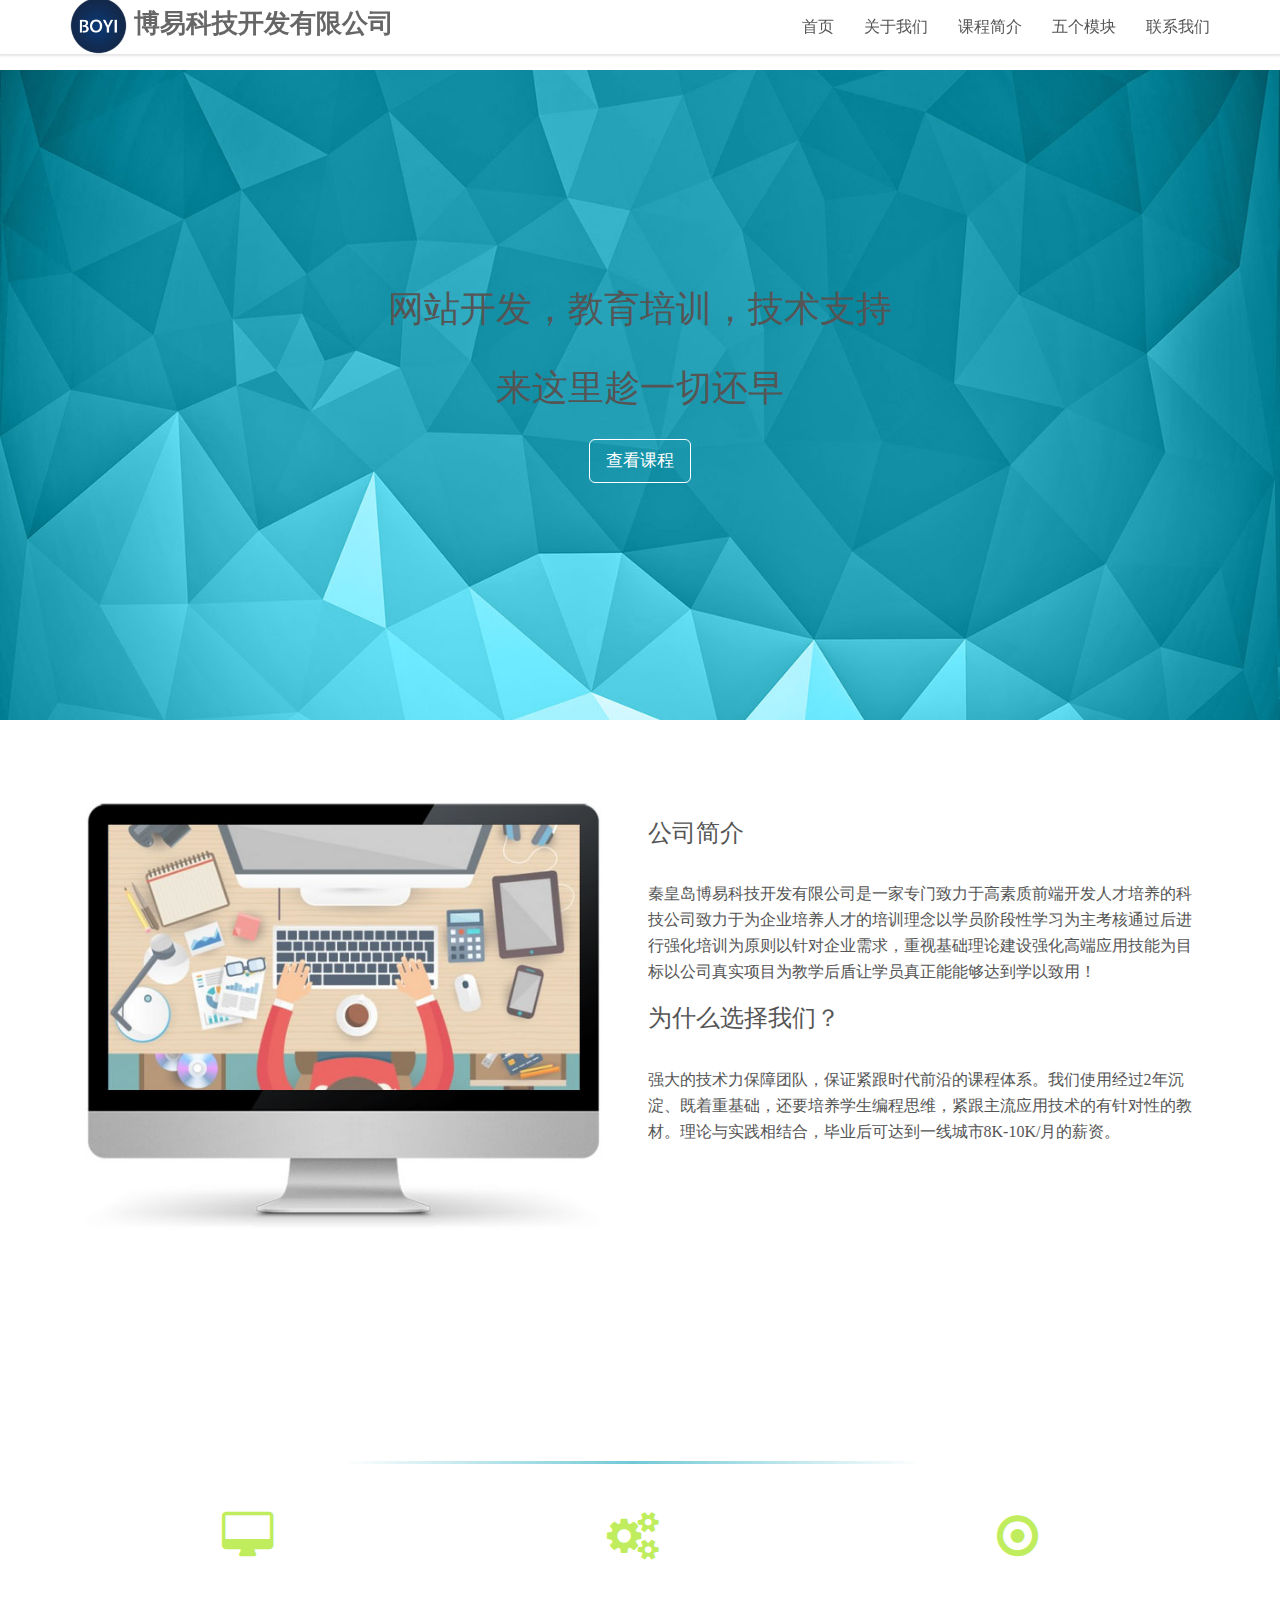
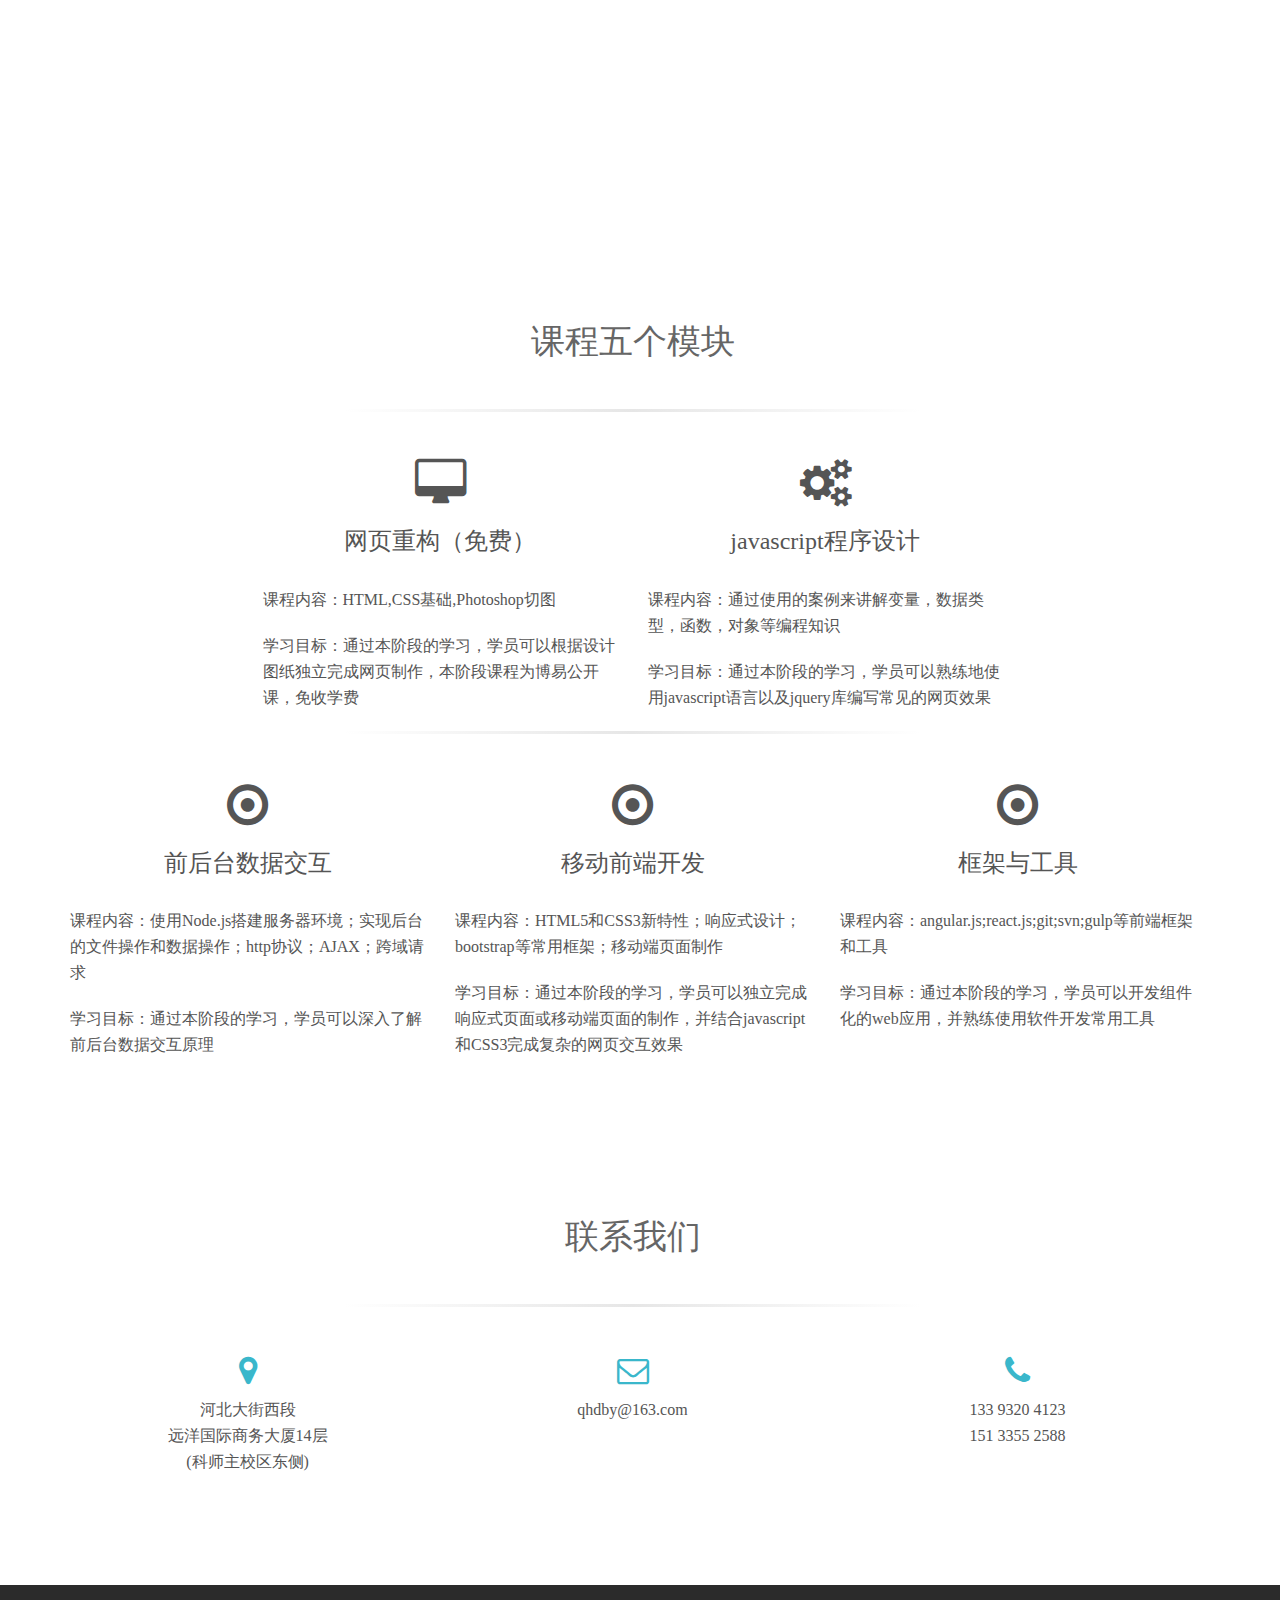
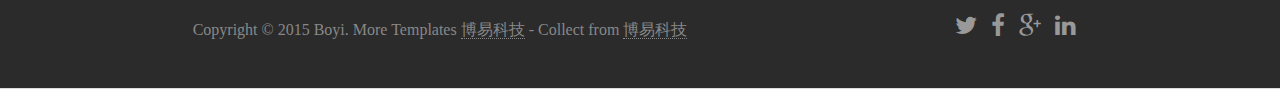
==== index.html @ 1a30766c "weixin" ====
<!DOCTYPE html>
<html lang="en">
<head>
<meta charset="utf-8">
<meta name="viewport" content="width=device-width, initial-scale=1.0">
<meta name="description" content="">
<meta name="author" content="">
<title>博易科技开发有限公司</title>

<!-- Bootstrap core CSS -->
<link href="assets/css/bootstrap.css" rel="stylesheet">

<!-- Custom CSS -->

<link href="assets/css/font-awesome.min.css" rel="stylesheet">
<link href="assets/css/animate-custom.css" rel="stylesheet">
<link href='http://fonts.useso.com/css?family=Lato:300,400,700,300italic,400italic' rel='stylesheet' type='text/css'>
<link href='http://fonts.useso.com/css?family=Raleway:400,300,700' rel='stylesheet' type='text/css'>
<link href="assets/css/main.css" rel="stylesheet">
<script src="assets/js/jquery.min.js"></script>
<script type="text/javascript" src="assets/js/modernizr.custom.js"></script>
<style>
  
@font-face {font-family: 'iconfont';
    src: url('assets/fonts/iconfont.eot'); /* IE9*/
    src: url('assets/fonts/iconfont.eot?#iefix') format('embedded-opentype'), /* IE6-IE8 */
    url('assets/fonts/iconfont.woff') format('woff'), /* chrome、firefox */
    url('assets/fonts/iconfont.ttf') format('truetype'), /* chrome、firefox、opera、Safari, Android, iOS 4.2+*/
    url('assets/fonts/iconfont.svg#iconfont') format('svg'); /* iOS 4.1- */
}

.iconfont{
    font-family:"iconfont" !important;
    font-size:100px;font-style:normal;
    -webkit-font-smoothing: antialiased;
    -webkit-text-stroke-width: 0.2px;
    -moz-osx-font-smoothing: grayscale;}
</style>

<!-- HTML5 Shim and Respond.js IE8 support of HTML5 elements and media queries -->
<!-- WARNING: Respond.js doesn't work if you view the page via file:// -->
<!--[if lt IE 9]>
        <script src="https://oss.maxcdn.com/libs/html5shiv/3.7.0/html5shiv.js"></script>
        <script src="https://oss.maxcdn.com/libs/respond.js/1.4.2/respond.min.js"></script>
    <![endif]-->

</head>

<body data-spy="scroll" data-offset="0" data-target="#navbar-main">
<div id="navbar-main"> 
  <!-- Fixed navbar -->
  <div class="navbar navbar-default navbar-fixed-top">
    <div class="container">
      <div class="navbar-header">
        <button type="button" class="navbar-toggle" data-toggle="collapse" data-target=".navbar-collapse"> <span class="icon-bar"></span> <span class="icon-bar"></span> <span class="icon-bar"></span> </button>
        <a class="navbar-brand" href="weixin://contacts/profile/kugounet">
          <!-- <i class="fa fa-location-arrow"></i> <-->
          <img src="assets/img/logo.png" alt="" style="width: 2.2em; display: inline-block;">
          博易科技开发有限公司</a> 
      </div>
      <div class="navbar-collapse collapse">
        <ul class="nav navbar-nav navbar-right">
          <li><a href="#home" class="smoothScroll">首页</a></li>
          <li> <a href="#about" class="smoothScroll"> 关于我们</a></li>
          <li> <a href="#services" class="smoothScroll"> 课程简介</a></li>
          <li> <a href="#portfolio" class="smoothScroll"> 五个模块</a></li>
          <!-- <li> <a href="#team" class="smoothScroll"> Team</a></li> -->
          <li> <a href="#contact" class="smoothScroll"> 联系我们</a></li>
        </ul>
      </div>
      <!--/.nav-collapse --> 
    </div>
  </div>
</div>

<!-- ==== HEADERWRAP ==== -->
<div id="headerwrap" name="home">
  <header class="clearfix">
    <h1>网站开发，教育培训，技术支持<br><br>
      <span>来这里趁一切还早</span></h1>
    
    <a href="#portfolio" class="smoothScroll btn btn-lg">查看课程</a> </header>
</div>
<!-- /headerwrap --> 

<!-- ==== ABOUT ==== -->
<div id="about" name="about">
  <div class="container">
    <div class="row white">
      <div class="col-md-6"> <img class="img-responsive" src="assets/img/about/about1.jpg" align=""> </div>
      <div class="col-md-6">
        <h3>公司简介</h3>
        <p>秦皇岛博易科技开发有限公司是一家专门致力于高素质前端开发人才培养的科技公司致力于为企业培养人才的培训理念以学员阶段性学习为主考核通过后进行强化培训为原则以针对企业需求，重视基础理论建设强化高端应用技能为目标以公司真实项目为教学后盾让学员真正能能够达到学以致用！</p>
        <h3>为什么选择我们？</h3>
        <p>强大的技术力保障团队，保证紧跟时代前沿的课程体系。我们使用经过2年沉淀、既着重基础，还要培养学生编程思维，紧跟主流应用技术的有针对性的教材。理论与实践相结合，毕业后可达到一线城市8K-10K/月的薪资。</p>
      </div>
    </div>
    <!-- row --> 
  </div>
</div>
<!-- container --> 

<!-- ==== SERVICES ==== -->
<div id="services" name="services">
  <div class="container">
    <div class="row">
      <h2 class="centered">课程简介</h2>
      <hr>
      <div class="col-lg-8 col-lg-offset-2">
      </div>
      <div class="col-lg-4 callout"> <i class="fa fa-desktop fa-3x"></i>
        <h3>第一阶段（免费）</h3>
        <br>
        <p>内容：网页制作课程</p>
        <p>目标：熟料掌握网页制作的基本技巧</p>
      </div>
      <div class="col-lg-4 callout"> <i class="fa fa-gears fa-3x"></i>
        <h3>第二阶段（提高）</h3>
        <br>
        <p>内容：前端开发综合课程</p>
        <p>目标：理论与实践相结合，毕业后可达到<br><br>一线城市8K-10K的薪资</p>
      </div>
      <div class="col-lg-4 callout"> <i class="fa fa-dot-circle-o fa-3x"></i>
        <h3>第三阶段（进阶）</h3>
        <br>
        <p>内容：项目实践课程</p>
        <p>目标：进入博易科技项目组参与实际项目，<br><br>毕业后可达到一线城市10K以上薪资
        </p>
      </div>
      <!-- <div class="col-lg-3 callout"> <i class="fa fa-shopping-cart  fa-3x"></i>
        <h3>eCommerce Consulting</h3>
        <p>Erat imperdiet dissentias ea usu, alia aliquid corrumpit ea qui. Eu vim oratio conclusionemque, vel at errem nominavi delicatissimi.</p>
      </div> -->
                
    </div>
    <!-- row --> 
  </div>
</div>
<!-- container --> 

<!-- ==== PORTFOLIO ==== -->
<div id="portfolio" name="portfolio">
  <div class="container">
    <div class="row">
      <h2 class="centered">课程五个模块</h2>

      <hr>
      <div class="container" >
        <div class="row" >
         
      
          <div class="col-lg-4  col-lg-offset-2 callout" style="text-align: center;"> <i class="fa fa-desktop fa-3x"></i>
            <h3>网页重构（免费）</h3>
            <br>
            <p style="text-align:left;">课程内容：HTML,CSS基础,Photoshop切图</p>
            <p style="text-align:left;">学习目标：通过本阶段的学习，学员可以根据设计图纸独立完成网页制作，本阶段课程为博易公开课，免收学费</p>
          </div>
          <div class="col-lg-4 callout " style="text-align: center;"> <i class="fa fa-gears fa-3x"></i>
            <h3>javascript程序设计</h3>
            <br>
            <p style="text-align:left;">课程内容：通过使用的案例来讲解变量，数据类型，函数，对象等编程知识</p>
            <p style="text-align:left;">学习目标：通过本阶段的学习，学员可以熟练地使用javascript语言以及jquery库编写常见的网页效果</p>
          </div>
          <hr>
          <div class="col-lg-4 callout " style="text-align: center;"> <i class="fa fa-dot-circle-o fa-3x"></i>
            <h3>前后台数据交互</h3>
            <br>
            <p style="text-align:left;">课程内容：使用Node.js搭建服务器环境；实现后台的文件操作和数据操作；http协议；AJAX；跨域请求</p>
            <p style="text-align:left;">学习目标：通过本阶段的学习，学员可以深入了解前后台数据交互原理</p>
          </div>
          <div class="col-lg-4 callout " style="text-align: center;"> <i class="fa fa-dot-circle-o fa-3x"></i>
            <h3>移动前端开发</h3>
            <br>
            <p style="text-align:left;">课程内容：HTML5和CSS3新特性；响应式设计；bootstrap等常用框架；移动端页面制作</p>
            <p style="text-align:left;">学习目标：通过本阶段的学习，学员可以独立完成响应式页面或移动端页面的制作，并结合javascript和CSS3完成复杂的网页交互效果</p>
          </div>
          <div class="col-lg-4 callout " style="text-align: center;"> <i class="fa fa-dot-circle-o fa-3x"></i>
            <h3>框架与工具</h3>
            <br>
            <p style="text-align:left;">课程内容：angular.js;react.js;git;svn;gulp等前端框架和工具</p>
            <p style="text-align:left;">学习目标：通过本阶段的学习，学员可以开发组件化的web应用，并熟练使用软件开发常用工具</p>
          </div>
        
                    
        </div>
        <!-- row --> 
      </div>
    </div>
    
    <!-- /row -->
    
    <!-- /row --> 
  </div>
</div>
<!-- /container --> 


</div>
<!-- container --> 

<!-- ==== CONTACT ==== -->
<div id="contact" name="contact">
  <div class="container">
    <div class="row">
      <h2 class="centered">联系我们</h2>
      <hr>
      <div class="col-md-4 centered"> <i class="fa fa-map-marker fa-2x"></i>
        <p>河北大街西段<br>
          远洋国际商务大厦14层<br>
          (科师主校区东侧)</p>
      </div>
      <div class="col-md-4"> <i class="fa fa-envelope-o fa-2x"></i>
        <p>qhdby@163.com</p>
      </div>
      <div class="col-md-4"> <i class="fa fa-phone fa-2x"></i>
        <p> 133 9320 4123 <br>
         151 3355 2588</p>
     </div>
    <!--  -->
    <!-- row --> 
    </div>
  </div>
</div>
<!-- container -->

<div id="footerwrap">
  <div class="container">
    <div class="row">
      <div class="col-md-8"> <span class="copyright">Copyright &copy; 2015 Boyi. More Templates <a href="#" target="_blank" title="模板之家">博易科技</a> - Collect from <a href="http://www.cssmoban.com/" title="网页模板" target="_blank">博易科技</a></span> </div>
      <div class="col-md-4">
        <ul class="list-inline social-buttons">
          <li><a href="#"><i class="fa fa-twitter"></i></a> </li>
          <li><a href="#"><i class="fa fa-facebook"></i></a> </li>
          <li><a href="#"><i class="fa fa-google-plus"></i></a> </li>
          <li><a href="#"><i class="fa fa-linkedin"></i></a> </li>
        </ul>
      </div>
    </div>
  </div>
</div>

<!-- Bootstrap core JavaScript
    ================================================== --> 
<!-- Placed at the end of the document so the pages load faster --> 

<script type="text/javascript" src="assets/js/bootstrap.min.js"></script> 
<script type="text/javascript" src="assets/js/retina.js"></script> 
<script type="text/javascript" src="assets/js/jquery.easing.1.3.js"></script> 
<script type="text/javascript" src="assets/js/smoothscroll.js"></script> 
<script type="text/javascript" src="assets/js/jquery-func.js"></script>
</body>
</html>
---- assets/css/main.css ----
html, button, input, select, textarea {
	color: #222;
}
body {
	font-size: 1em;
	line-height: 1.4;
	font-family: "微软雅黑";
}

/*
 * Remove text-shadow in selection highlight: h5bp.com/i
 * These selection rule sets have to be separate.
 * Customize the background color to match your design.
 */

::-moz-selection {
 background: #f2c2c9;
 color: #a4003a;
 text-shadow: none;
}
::selection {
	background: #16a085;
	color: #a4003a;
	text-shadow: none;
}
/*
 * A better looking default horizontal rule
 */

hr {
	display: block;
	height: 3px;
	border: 0;
	margin: 3em 0;
	padding: 0;
	background-image: -webkit-linear-gradient(left, #fff, #e6e6e6, #fff);
	background-image: -moz-linear-gradient(left, #fff, #e6e6e6, #fff);
	background-image: -ms-linear-gradient(left, #fff, #e6e6e6, #fff);
	background-image: -o-linear-gradient(left, #fff, #e6e6e6, #fff);
	width: 50%;
	left: 25%;
	position: relative;
	border: none;
}

img {
	vertical-align: middle;
}
/*
 * Allow only vertical resizing of textareas.
 */

textarea {
	resize: vertical;
}
/* ==========================================================================
   General styles
   ========================================================================== */

html, body {
	height: 100%;
}
body {
  	font-family: "Lato", Helvetica, Arial, sans-serif, "微软雅黑";
	font-weight: 300;
	font-size: 16px;
	color: #555;
	-webkit-font-smoothing: antialiased;
	-webkit-overflow-scrolling: touch;
	font-family: "微软雅黑";
}
.col-md-4 {
	padding-bottom: 30px;
}
.row {
	margin-right: 0px;
	margin-left: -15px;
}
.modal-header {
	background: #34b1c4;
}
.modal-header h4 {
	color: white;
	font-weight: 700;
	letter-spacing: 1px;
}
.modal-footer {
	background: #34b1c4;
}
.navbar-default .navbar-nav > li > a {
  color: #555;
}
.navbar-default .navbar-nav > .active > a,
.navbar-default .navbar-nav > .active > a:hover,
.navbar-default .navbar-nav > .active > a:focus {
  color: #38b5c9;
  background-color: #fff;
  
  
}
.navbar-default .navbar-nav > .active > li:hover{
	background-color: teal;
	color:#fff;
}
.navbar-default {
	background-color: #fff;
	padding: 2px 0;
	box-shadow: 0 0 3px #ccc;
	font-weight: 500;
}
.navbar-default .navbar-brand {
	font-weight: 700;
	font-size: 26px;
	color: #666;
	text-align: center;
	margin-top: -20px;
}
.navbar-brand .fa {
	color: #38b5c9;
}
.navbar-toggle {
	border-color: transparent;
	border: 0px solid transparent;
}
.navbar-default .navbar-nav > li > a:hover, .navbar-default .navbar-nav > li > a:focus {
	color: #38b5c9;	
}
a img {
	/*background: white;*/
}
.odd a img {
	background: #f5f5f5;
}
/* Titles */
h1, h2, h3, h4, h5, h6 {
	font-weight: 200;
	color: #555;
	font-family: "微软雅黑";
}
h2 {
	font-size: 34px;
	color: #666;
	font-weight: 500;
}
h3 {
	font-size: 24px;
	font-weight: 500;
}
/* Paragraph & Typographic */
p {
	line-height: 26px;
	margin-bottom: 20px;
}
p.large {
	font-size: 18px;
	margin-bottom: 50px;
}
.centered {
	text-align: center;
}
strong {
	font-weight: 700;
}
em {
	font-weight: 300;
}
pre {
	background: #ebebeb;
	border: none;
	font-family: "Monaco","微软雅黑";
	font-size: 16px;
	color: #666;
	padding: 20px;
	line-height: 28px;
}
small {
	font-size: 12px;
}
blockquote, blockquote p {
	line-height: 28px;
	color: #999;
	font-weight: 300;
	font-style: italic;
}
blockquote {
	position: relative;
	margin: 0 0 40px -30px;
	padding-left: 30px;
	border-left: 5px solid #3498db;
}
blockquote cite {
	position: absolute;
	bottom: -25px;
	right: 0;
	font-size: 12px;
	font-style: italic;
	color: #333;
	font-weight: 300;
}
blockquote cite:before {
	content: "-- "
}
/* Images */
.overflow-image {
	margin-top: -65px;
}
/* Links */
a {
	color: #4abcc5;
	word-wrap: break-word;
	-webkit-transition: color 0.1s ease-in, background 0.1s ease-in;
	-moz-transition: color 0.1s ease-in, background 0.1s ease-in;
	-ms-transition: color 0.1s ease-in, background 0.1s ease-in;
	-o-transition: color 0.1s ease-in, background 0.1s ease-in;
	transition: color 0.1s ease-in, background 0.1s ease-in;
}
a:hover, a:focus {
	color: #c0392b;
	text-decoration: none;
	outline: 0;
}
a:before, a:after {
	-webkit-transition: color 0.1s ease-in, background 0.1s ease-in;
	-moz-transition: color 0.1s ease-in, background 0.1s ease-in;
	-ms-transition: color 0.1s ease-in, background 0.1s ease-in;
	-o-transition: color 0.1s ease-in, background 0.1s ease-in;
	transition: color 0.1s ease-in, background 0.1s ease-in;
}
/* ==========================================================================
   Wrap Sections
   ========================================================================== */

#headerwrap {
	background: url(../img/header_bg.jpg) no-repeat center top;
	padding-top: 200px;
	text-align: center;
	background-attachment: relative;
	background-position: center center;
	min-height: 650px;
	width: 100%;
	-webkit-background-size: 100%;
	-moz-background-size: 100%;
	-o-background-size: 100%;
	background-size: 100%;
	-webkit-background-size: cover;
	-moz-background-size: cover;
	-o-background-size: cover;
	background-size: cover;
	padding-bottom: 100px;
	margin-top: 70px;
	font-family: "微软雅黑";
}
#headerwrap h2 {
	color: #fff;
	font-size: 50px;
	font-weight: 400;
	text-align: center;
	letter-spacing: 2px;
	padding-bottom: 10px;
}
#headerwrap h1 span{
	
}
#headerwrap p {
	color: #fff;
	font-size: 22px;
	font-weight: 300;
	text-align: center;
	letter-spacing: 1px;
}
#headerwrap .btn {
	font-weight: 500;
	font-size: 17px;
	margin: 20px 0;
	background-color: rgba(255,255,255,0);
	color: #fff;
	border: 1px solid #fff;
}
#headerwrap .btn:hover, #headerwrap .btn:focus {
	color: #555;
	background-color: #fff;
	outline: 0px;
	border: 1px solid #fff;
}
#about {
	background: #fff;
	padding-top: 80px;
	padding-right: 0;
	padding-left: 0;
	padding-bottom: 60px;
}
#about img {
	margin-top: 0;
}
#services {
	background: url(../img/bg.jpg) no-repeat center center fixed;
	padding: 60px 0;
	text-align: center;
	background-size: cover;
}
#services .fa {
	color: #c0ed5d;
}
#services hr {
	display: block;
	height: 3px;
	border: 0;
	margin: 3em 0;
	padding: 0;
	background-image: -webkit-linear-gradient(left, rgba(255, 255, 255, 0), #71c9d6, rgba(255, 255, 255, 0));
	background-image: -moz-linear-gradient(left, rgba(255, 255, 255, 0), #71c9d6, rgba(255, 255, 255, 0));
	background-image: -ms-linear-gradient(left, rgba(255, 255, 255, 0), #71c9d6, rgba(255, 255, 255, 0));
	background-image: -o-linear-gradient(left, rgba(255, 255, 255, 0), #71c9d6, rgba(255, 255, 255, 0));
	width: 50%;
	left: 25%;
	position: relative;
	border: none;
}
#services p {
	text-align: center;
	color: #fff;
}
#services H2 {
	color: #fff;
}
#services H3 {
	color: #fff;
}
#team {
	background: url(../img/bg.jpg) no-repeat center center fixed;
	padding: 60px 0;
	text-align: center;
	background-size: cover;
}
#team hr {
	display: block;
	height: 3px;
	border: 0;
	margin: 3em 0;
	padding: 0;
	background-image: -webkit-linear-gradient(left, rgba(255, 255, 255, 0), #71c9d6, rgba(255, 255, 255, 0));
	background-image: -moz-linear-gradient(left, rgba(255, 255, 255, 0), #71c9d6, rgba(255, 255, 255, 0));
	background-image: -ms-linear-gradient(left, rgba(255, 255, 255, 0), #71c9d6, rgba(255, 255, 255, 0));
	background-image: -o-linear-gradient(left, rgba(255, 255, 255, 0), #71c9d6, rgba(255, 255, 255, 0));
	width: 50%;
	left: 25%;
	position: relative;
	border: none;
}
#team H2 {
	color: #fff;
}
#team p {
	color: #fff;
}
#team H4 {
	padding-top: 10px;
	color: #fff;
	font-weight:bold;
}
#team p.large {
	margin-top: 60px;
	margin-bottom: 30px;
}
#team .fa {
	width: 30px;
	height: 30px;
	margin: 0 3px;
	border-radius: 100%;
	font-size: 15px;
	line-height: 30px;
	outline: 0;
	color: #fff;
	background-color: #67c5d3;
	-webkit-transition: all .3s;
	-moz-transition: all .3s;
	transition: all .3s;
}
#team .fa:hover {
	background-color: #2ea0b1;
}
#portfolio {
	background-color: #fff;
	padding: 60px 0;
	opacity: 1;
}
#portfolio .btn-default {
	border: 0;
}
#contact {
	background: #fff;
	padding: 60px 0;
	text-align: center;
}
#contact .form {
	padding: 30px 0;
}
#contact .fa {
	color: #3ab7cb;
	margin-bottom: 10px;
}
.copyrights{text-indent:-9999px;height:0;line-height:0;font-size:0;overflow:hidden;}
#contact .btn {
	font-weight: 500;
	font-size: 18px;
	margin-top: 50px;
	background-color: #3ab7cb;
	color: #fff;
	border: 0;
}
#contact .btn:hover, #contact .btn:focus {
	background-color: #329cad;
	outline: 0px;
}
#greywrap {
	background: #f5f5f5;
	margin-top: 0px;
	padding: 50px 0;
	border-bottom: 1px solid #eee;
	text-align: center;
}
#greywrap .btn {
	font-family: "Raleway","微软雅黑";
	font-weight: 300;
	font-size: 20px;
	margin: 0 25px;
	background-color: #fff;
	border-color: #e2e2e2;
	color: #888;
	border-bottom: 0;
	letter-spacing: 1px;
}
#greywrap .btn:hover, #greywrap .btn:focus {
	margin: 0 25px;
	background-color: #fff;
	border-color: #a5cdd5;
	border-bottom: 0;
	outline: 0px;
	color: #a5cdd5;
}
#greywrap h2 {
	font-size: 30px;
}
#greywrap .callout {
	margin-bottom: 20px;
}
#greywrap p {
	font-size: 30px;
}
#greywrap .fa {
	font-size: 18px;
	margin-right: 4px;
}
#footerwrap {
	background: #2b2b2b;
	padding: 25px 0 15px 0;
	border-bottom: 1px solid #ddd;
	text-align: center;
}
#footerwrap span.copyright {
	line-height: 40px;
	color: #888;
	font-weight: 400;
}
#footerwrap span.copyright a {
	color: #888;
	border-bottom: 1px dotted;
}
#footerwrap span.copyright a:hover {
	color: #3ab7cb;
	text-decoration: none;
}
#footerwrap h4 {
	color: white;
}
ul.social-buttons {
	margin: 0;
}
ul.social-buttons li a {
	font-size: 24px;
	outline: 0;
	color: #999;
}
ul.social-buttons li a:hover, ul.social-buttons li a:focus, ul.social-buttons li a:active {
	color: #3ab7cb;
}
/* ==========================================================================
   Box Sections
   ========================================================================== */

.white h1 {
	color: #999;
}
.white p {
	padding-top: 25px;
}

/* ==========================================================================
   Image Mask
   ========================================================================== */

.grid figure {
	margin: 0;
	position: relative;
	border: 1px solid #ddd;
}
.grid figure img {
	width: 100%;
	display: block;
	position: relative;
	
}
.grid figcaption {
	position: absolute;
	top: 0;
	left: 0;
	padding: 20px;
	color: #fff;
	background-color: #34b1c4;
}
.grid figcaption h5 {
	margin: 0;
	padding-top: 0px;
	padding-left: 20px;
	padding-bottom: 5px;
	color: #fff;
	font-weight: 700;
	text-align: left;
	letter-spacing: 1px;
}
.grid figcaption a {
	text-align: left;
	padding: 5px 10px;
	margin-left: 20px;
	display: inline-block;
	background: #2f2f2f;
	color: #fff;
	font-size: 13px;
}
/* Caption Style */
.mask figure {
	overflow: hidden;
}
.mask figure img {
	-webkit-transition: -webkit-transform 0.4s;
	-moz-transition: -moz-transform 0.4s;
	transition: transform 0.4s;
}
.no-touch .mask figure:hover img, .mask figure.cs-hover img {
	-webkit-transform: translateY(-30px);
	-moz-transform: translateY(-30px);
	-ms-transform: translateY(-30px);
	transform: translateY(-30px);
}
.mask figcaption {
	height: 50px;
	width: 100%;
	top: auto;
	bottom: 0;
	opacity: 0;
	-webkit-transform: translateY(100%);
	-moz-transform: translateY(100%);
	-ms-transform: translateY(100%);
	transform: translateY(100%);
	-webkit-transition: -webkit-transform 0.4s, opacity 0.1s 0.3s;
	-moz-transition: -moz-transform 0.4s, opacity 0.1s 0.3s;
	transition: transform 0.4s, opacity 0.1s 0.3s;
}
.no-touch .mask figure:hover figcaption, .mask figure.cs-hover figcaption {
	opacity: 1;
	-webkit-transform: translateY(0px);
	-moz-transform: translateY(0px);
	-ms-transform: translateY(0px);
	transform: translateY(0px);
	-webkit-transition: -webkit-transform 0.4s, opacity 0.1s;
	-moz-transition: -moz-transform 0.4s, opacity 0.1s;
	transition: transform 0.4s, opacity 0.1s;
}
.mask figcaption a {
	position: absolute;
	top: 10px;
	bottom: 10px;
	right: 30px;
}

/* ==========================================================================
   MEDIA QUERIES
   ========================================================================== */


@media screen and (max-width:1050px), screen and (max-device-width:1050px) {
body .header {
	background-attachment: scroll;
}
.navbar-default .navbar-brand {
	font-weight: 700;
	font-size: 22px;
	color: #666;
	text-align: center;
	margin-top: -10px;
}
}

/*ipad portrait*/
@media only screen and (min-device-width:768px) and (max-device-width : 1024px) and (orientation : portrait) {
.header {
	background-attachment: scroll;
}
}

@media screen and (max-width:769px) {
#headerwrap h1 {
	font-size: 40px;
}
#headerwrap p {
	font-size: 20px;
}
}
@media screen and (max-width:450px) and (min-width:340px) {
.navbar-default .navbar-brand {
	font-weight: 700;
	font-size: 18px;
	color: #666;
	text-align: center;
	margin-top: -10px;
}

}
@media screen and (max-width:340px) and (min-width:319px) {
.navbar-default .navbar-brand {
	font-weight: 700;
	font-size: 16px;
	color: #666;
	text-align: center;
	margin-top: -10px;
}

}
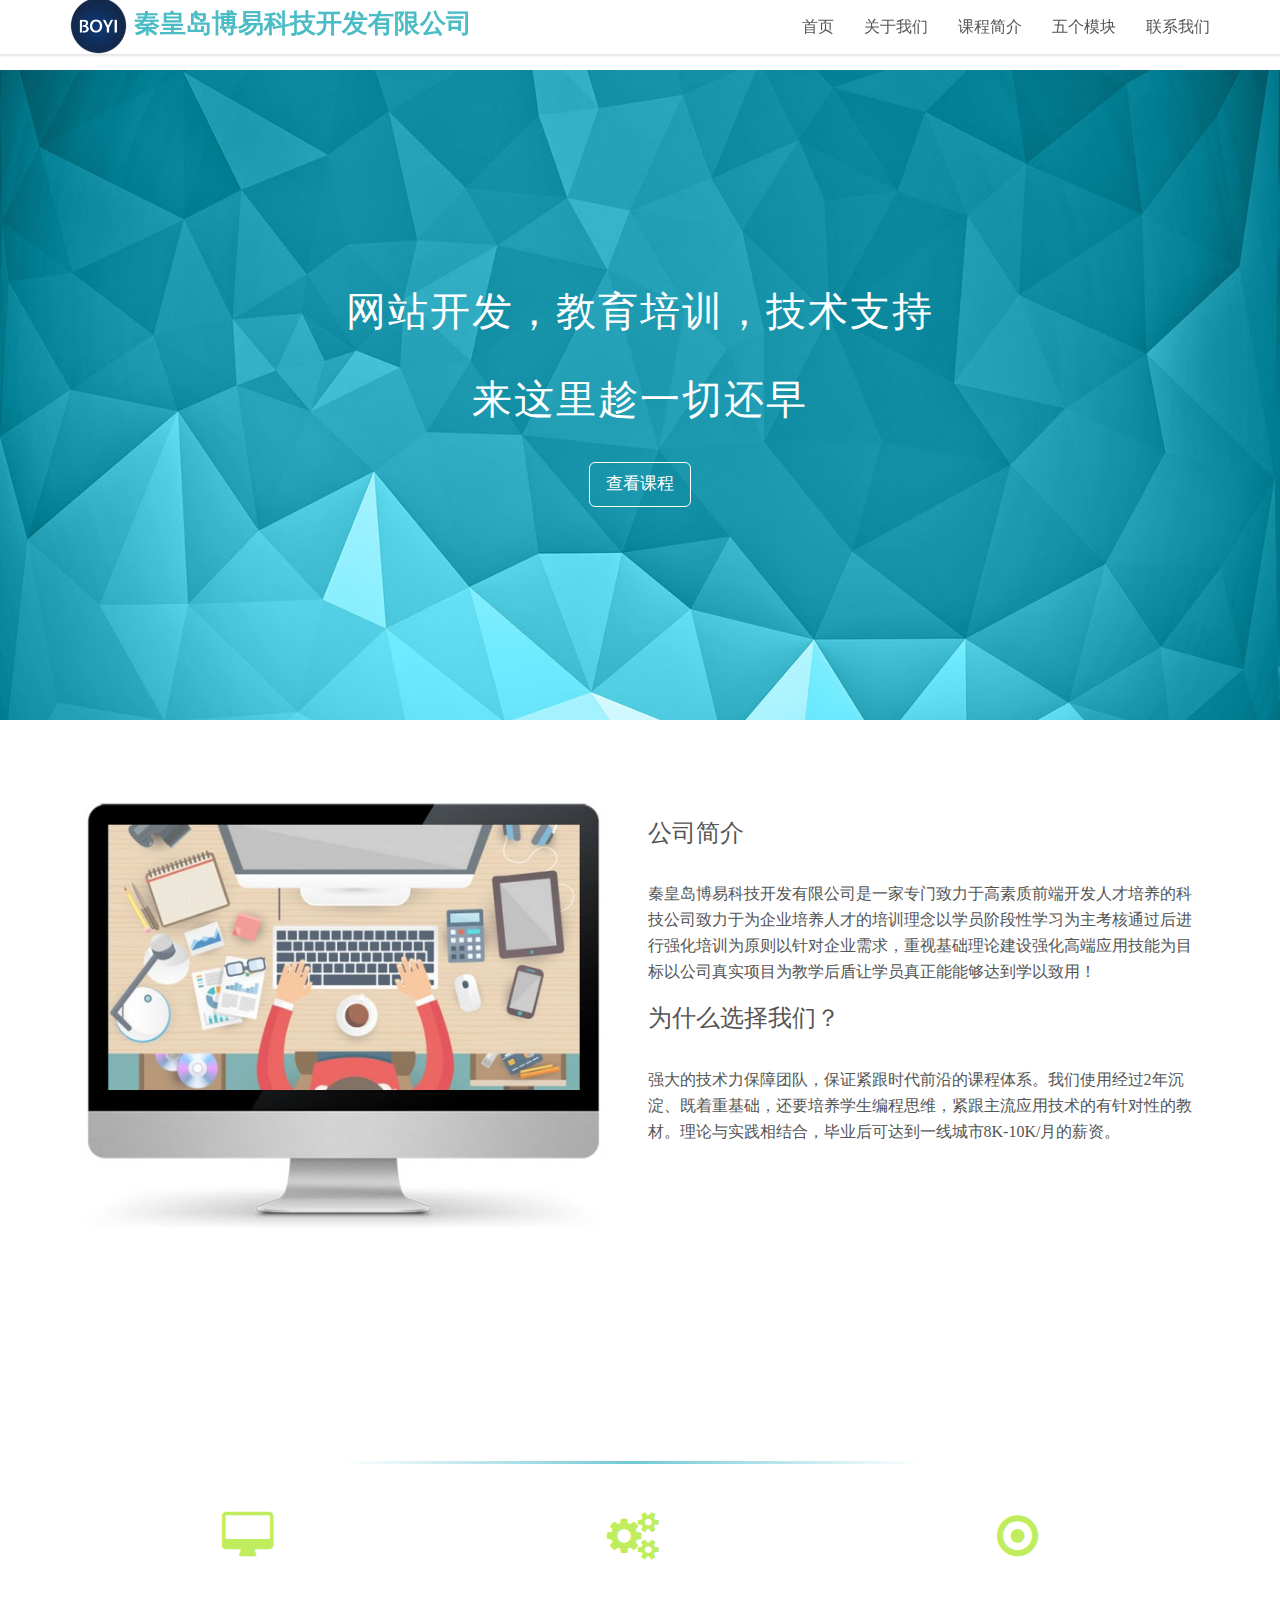
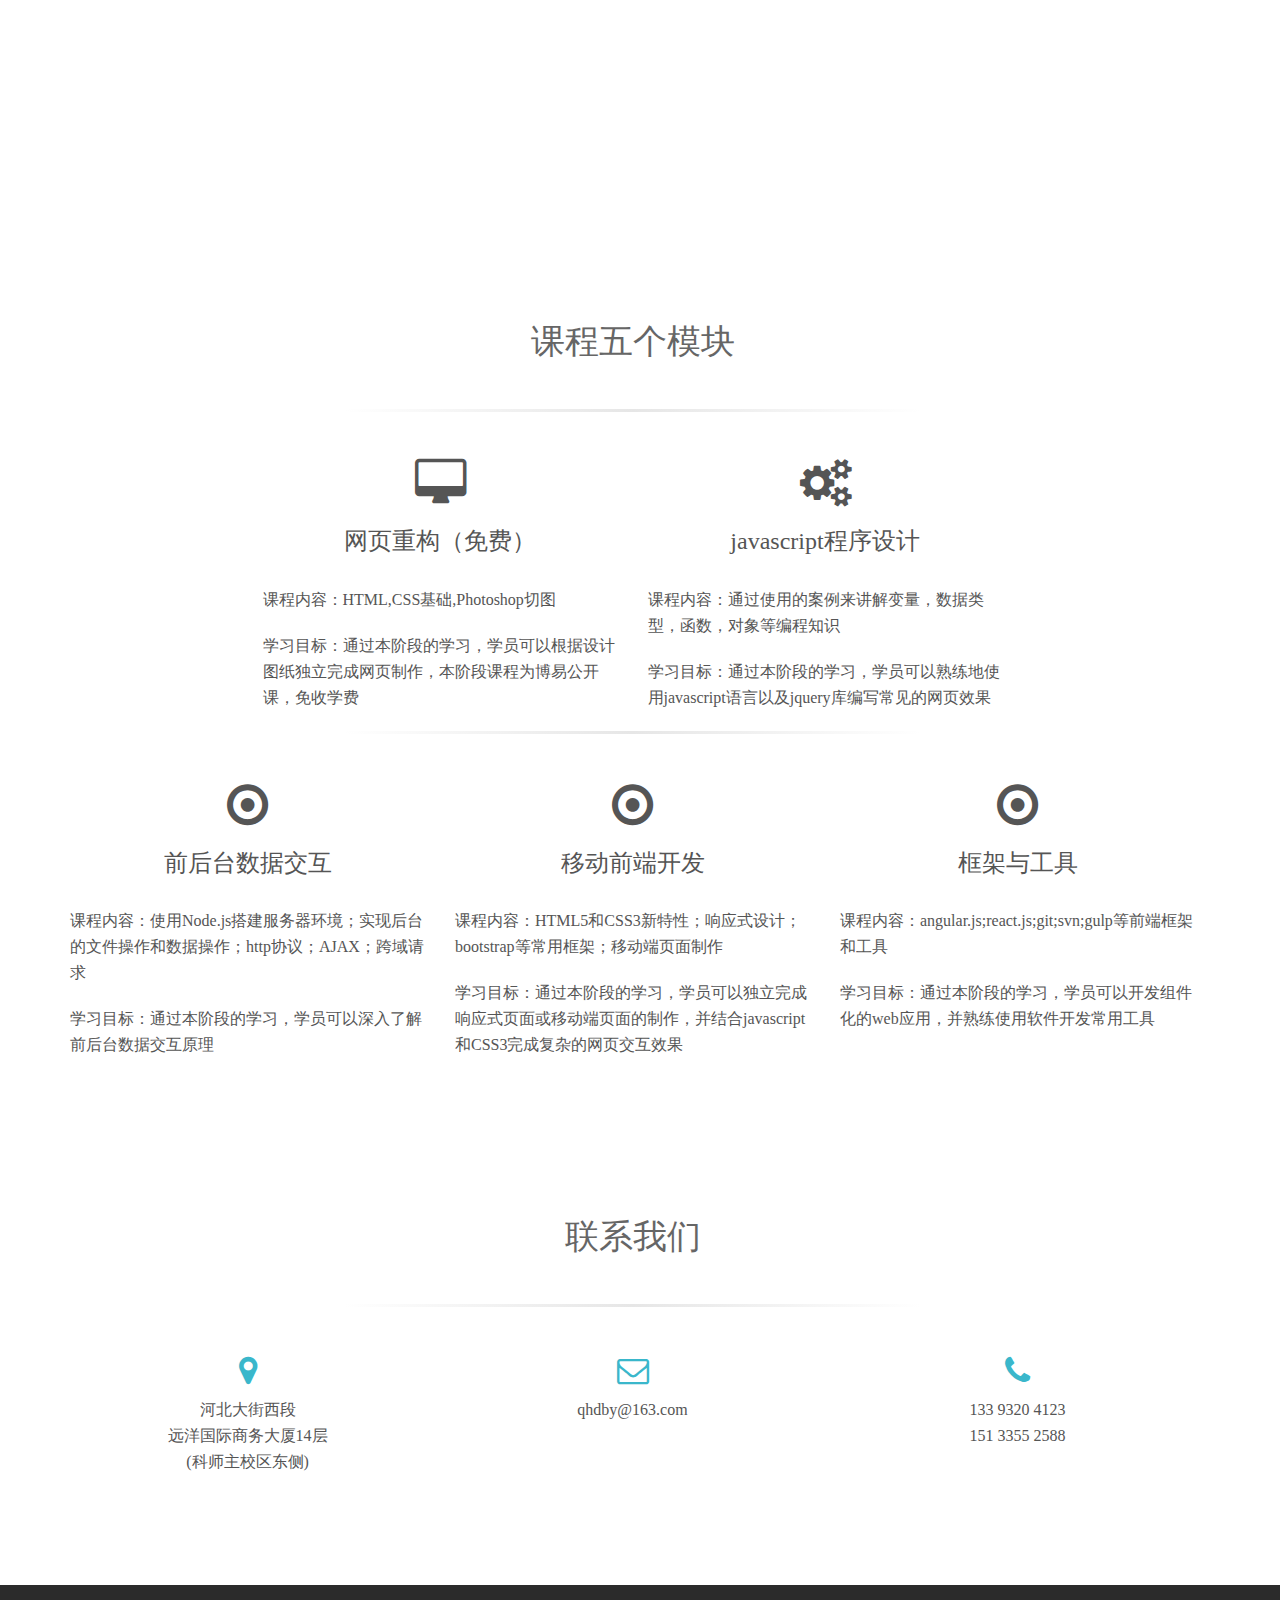
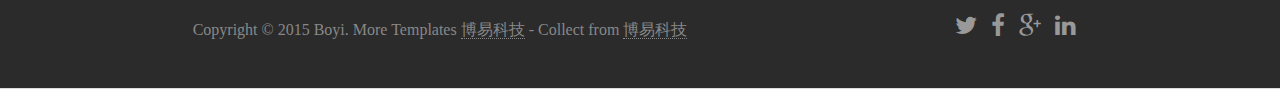
==== commit 0af7e241: "search" ====
--- a/index.html
+++ b/index.html
@@ -1,11 +1,11 @@
 <!DOCTYPE html>
 <html lang="en">
 <head>
-<meta charset="utf-8">
+<meta charset="utf-8" http-equiv="Content-type" content="text/html">
 <meta name="viewport" content="width=device-width, initial-scale=1.0">
-<meta name="description" content="">
-<meta name="author" content="">
-<title>博易科技开发有限公司</title>
+<!-- <meta name="description" content="秦皇岛博易科技开发有限公司是一家专门致力于高素质前端开发人才培养的科技公司">
+<meta name="keywords" content="秦皇岛博易科技开发有限公司"> -->
+<title>秦皇岛博易科技开发有限公司</title>
 
 <!-- Bootstrap core CSS -->
 <link href="assets/css/bootstrap.css" rel="stylesheet">
@@ -53,10 +53,10 @@
     <div class="container">
       <div class="navbar-header">
         <button type="button" class="navbar-toggle" data-toggle="collapse" data-target=".navbar-collapse"> <span class="icon-bar"></span> <span class="icon-bar"></span> <span class="icon-bar"></span> </button>
-        <a class="navbar-brand" href="weixin://contacts/profile/kugounet">
+        <h1 class="navbar-brand" href="#home">
           <!-- <i class="fa fa-location-arrow"></i> <-->
           <img src="assets/img/logo.png" alt="" style="width: 2.2em; display: inline-block;">
-          博易科技开发有限公司</a> 
+          <a href="https://boyikeji.github.io" accesskey="1">秦皇岛博易科技开发有限公司</a></h1> 
       </div>
       <div class="navbar-collapse collapse">
         <ul class="nav navbar-nav navbar-right">
@@ -76,8 +76,8 @@
 <!-- ==== HEADERWRAP ==== -->
 <div id="headerwrap" name="home">
   <header class="clearfix">
-    <h1>网站开发，教育培训，技术支持<br><br>
-      <span>来这里趁一切还早</span></h1>
+    <h2>网站开发，教育培训，技术支持<br><br>
+      <span>来这里趁一切还早</span></h2>
     
     <a href="#portfolio" class="smoothScroll btn btn-lg">查看课程</a> </header>
 </div>
--- a/assets/css/main.css
+++ b/assets/css/main.css
@@ -297,6 +297,7 @@
 	padding: 60px 0;
 	text-align: center;
 	background-size: cover;
+
 }
 #services .fa {
 	color: #c0ed5d;
@@ -582,6 +583,10 @@
 	bottom: 10px;
 	right: 30px;
 }
+#headerwrap h2 {
+	font-size: 40px;
+	color: #fff;
+}
 
 /* ==========================================================================
    MEDIA QUERIES
@@ -600,17 +605,37 @@
 	margin-top: -10px;
 }
 }
+
 
 /*ipad portrait*/
 @media only screen and (min-device-width:768px) and (max-device-width : 1024px) and (orientation : portrait) {
 .header {
 	background-attachment: scroll;
 }
-}
-
+.navbar-default .navbar-brand {
+	font-weight: 700;
+	font-size: 18px;
+	color: #666;
+	text-align: center;
+	margin-top: -7px;
+}
+}
+@media screen and (min-device-width:768px) and (max-device-width : 1024px) {
+.header {
+	background-attachment: scroll;
+}
+.navbar-default .navbar-brand {
+	font-weight: 700;
+	font-size: 18px;
+	color: #666;
+	text-align: center;
+	margin-top: -7px;
+}
+}
 @media screen and (max-width:769px) {
-#headerwrap h1 {
+#headerwrap h2 {
 	font-size: 40px;
+	color: #fff;
 }
 #headerwrap p {
 	font-size: 20px;
@@ -619,21 +644,41 @@
 @media screen and (max-width:450px) and (min-width:340px) {
 .navbar-default .navbar-brand {
 	font-weight: 700;
-	font-size: 18px;
+	font-size: 16px;
 	color: #666;
 	text-align: center;
 	margin-top: -10px;
+}
+#services p {
+	text-align: center;
+	color: teal;
+}
+#services H2 {
+	color: teal;
+}
+#services H3 {
+	color: teal;
 }
 
 }
 @media screen and (max-width:340px) and (min-width:319px) {
 .navbar-default .navbar-brand {
 	font-weight: 700;
-	font-size: 16px;
+	font-size: 14px;
 	color: #666;
 	text-align: center;
 	margin-top: -10px;
 }
-
-}
-
+#services p {
+	text-align: center;
+	color: teal;
+}
+#services H2 {
+	color: teal;
+}
+#services H3 {
+	color: teal;
+}
+
+}
+
